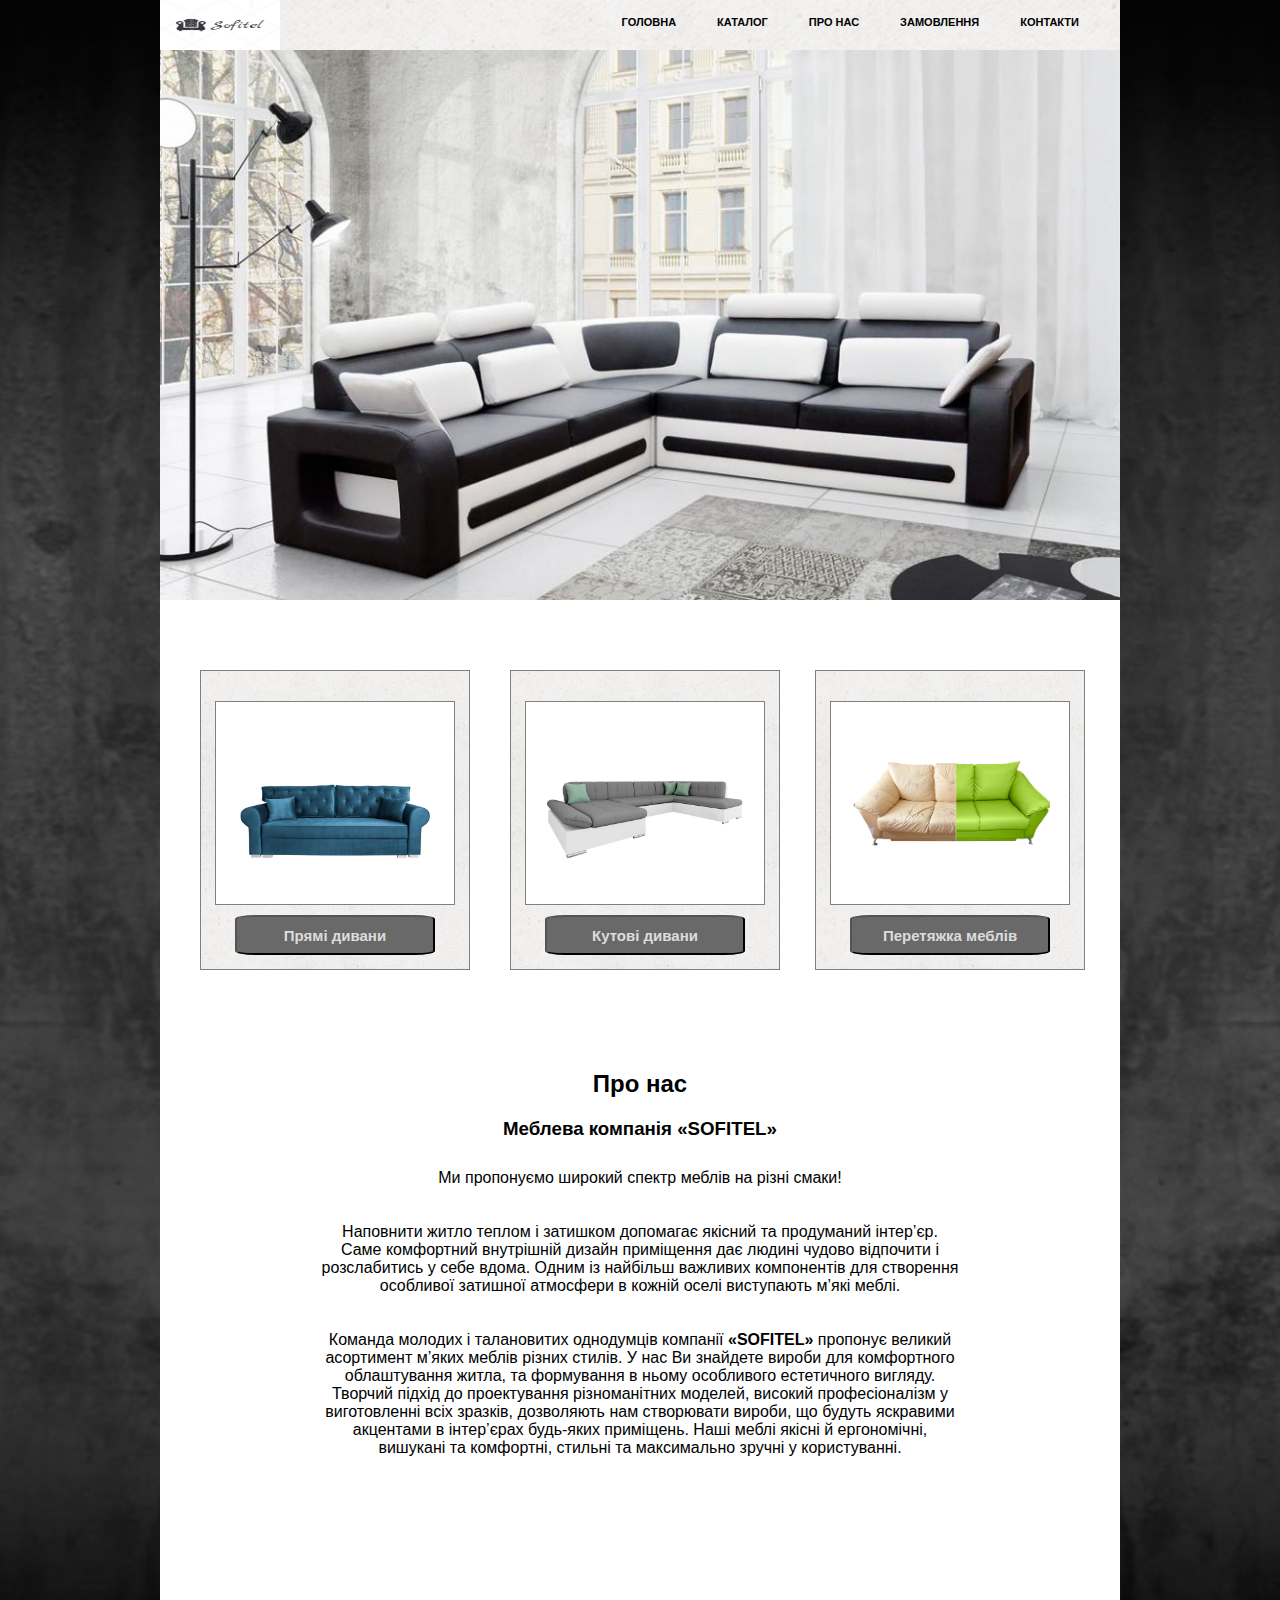
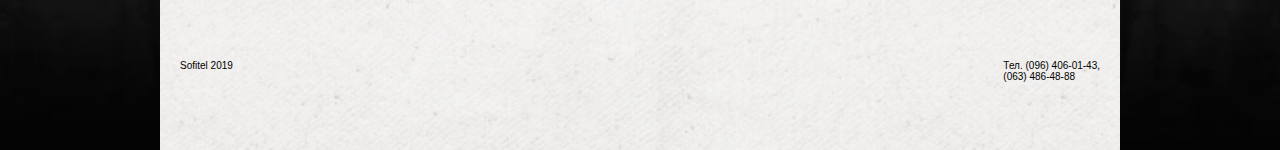
==== index.html @ e5ec9c27 "adding local files to sofitel repository" ====
<!DOCTYPE html>
	<html>
	<head>
		<title>Sofitel</title>
		<meta charset="UTF-8">
		<link rel="stylesheet" type="text/css" href="css/normalize.css">
		<link rel="stylesheet" type="text/css" href="css/sofitel.css">
	</head>


	<body>
		<!--HEADER-->
		<header>
			<div class="container">
				<div class="heading clearfix" id="head">
					<img src="images/logo.png" alt="Sofitel" class="logo">
					
					<!--NAVIGATION-->
					<nav>
						<ul class="menu">
							<li class="menu_list"><a href="index.html">Головна</a></li>
							<li class="menu_list"><a href="#">Каталог</a><ul class="submenu">
                            	<li><a href="straight_sofas.html">Прямі дивани</a></li>
                            	<li><a href="corner_sofas.html">Кутові дивани</a></li>
                            	<li><a href="#">Перетяжка меблів</a></li>
                            </ul>
							</li>
							<li class="menu_list"><a href="about.html">Про нас</a></li>
							<li class="menu_list"><a href="#">Замовлення</a></li>
							<li class="menu_list"><a href="contacts.html">Контакти</a></li>
						</ul>
					</nav>
					<!--/NAVIGATION-->
			</div>
		</div>
		</header>
		<!--/HEADER-->

		<section>
			<div class="container" id="main">
			</div>
		</section>


		<!--Section catalog-->
		<section id="catalog">
			<div class="container">
				<div class="furniture clearfix">
					<div class="furniture_section">
						<div class="section_image"><img src="images/straight_sofas.jpg" alt="Straight_sofas">
						</div>
						<button class="section_header"><a href="straight_sofas.html"><h2>Прямі дивани</h2></a>
						</button>
					</div>
					<div class="furniture_section">
						<div class="section_image"><img src="images/corner_sofas.jpg" alt="Corner_sofas">
						</div>
						<button class="section_header"><a href="corner_sofas.html"><h2>Кутові дивани</h2></a>
						</button>
					</div>
					<div class="furniture_section">
						<div class="section_image"><img src="images/sofa_constriction.png" alt="Straight_sofas">
						</div>
						<button class="section_header"><h2><a href="#">Перетяжка меблів</a></h2>
						</button>
					</div>
				</div>
			</div>
		</section>
		<!--/Section catalog-->

		<!--Section About-->
		<section>
			<div class="container" id="about">
				<div class="about">
					<h2>Про нас</h2>
					<div>
						<h3>Меблева компанія «SOFITEL»</h3>
						<p>Ми пропонуємо широкий спектр меблів на різні смаки!</p>
						<p>Наповнити житло теплом і затишком допомагає якісний та продуманий інтер’єр. Саме комфортний внутрішній дизайн приміщення дає людині чудово відпочити і розслабитись у себе вдома. Одним із найбільш важливих компонентів для створення особливої затишної атмосфери в кожній оселі виступають м’які  меблі.</p>
						<p>Команда молодих і талановитих однодумців компанії <span class="bold"><bold>«SOFITEL»</bold> </span> пропонує  великий асортимент м’яких меблів різних стилів. У нас Ви знайдете вироби для комфортного облаштування житла, та формування в ньому особливого естетичного вигляду. Творчий підхід до проектування різноманітних моделей, високий професіоналізм у виготовленні всіх зразків, дозволяють нам створювати вироби, що будуть  яскравими акцентами в інтер’єрах будь-яких приміщень. Наші меблі якісні й ергономічні, вишукані та комфортні, стильні та максимально зручні у користуванні.</p>
						<p></p>
					</div>
				</div>
			</div>	
		</section>
		<!--/Section About-->

		<!--FOOTER-->
		<footer>
			<div class="container" id="footer">
				<div class="footer clearfix">
				<p class="footer_item">Sofitel 2019</p>
				<p class="footer_item">Тел. (096) 406-01-43, <br> (063) 486-48-88 </p>
				</div>
			</div>
		</footer>
		<!--/FOOTER-->
	</body>
</html>
---- css/sofitel.css ----
/* GENERAL STYLES START*/
body {
	font-family: Arial, San_Serif;
	font-size: 100%;
	background: url(../images/background11.jpg) no-repeat center top / cover;
	margin: 0; /* defoultni vidstupy */
	padding: 0;
}

div {
	box-sizing: border-box; /* padding doesen't count */
}

a {
	text-decoration: none; /* bez pidkreslennia */
	color: black;
}

ul {
	list-style: none;
	margin: 0;
	padding: 0;
}

.container {
	margin: 0 auto; /* po centri */
	background-color: white;
	width: 960px;
}

.clearafix:after {
	content: '';
	display: table;
	width: 100%;
	clear: both;
}
/* GENERAL STYLES END */

/* HEADER START */
#head {
	background: url(../images/background8.jpg) no-repeat center top / cover;
	height: 50px;
	width: 960px;
	position: fixed;
	z-index: 9999;

}

nav {
	float: right;
}

.logo {
	width: 120px;
	height: 50px;
	float: left;
}

.menu_list {
	float: left;
	display: block;
	margin-right: 41px;
	list-style-type: none;
	position: relative;
}

.submenu {
	background: url(../images/background8.jpg) no-repeat center top / cover;
	position: absolute;
	border: 2px solid grey;
	opacity: 0;
}

.menu a {
	text-transform: uppercase;
	line-height: 4em;
	font-size: 11px;
	font-weight: bold;
	color: black;
	padding-top: 7px;
}

.menu a:hover {
	color: white;
}

.menu_list:hover .submenu {
	opacity: 1;	
}

.submenu li {
	padding-left: 20px;
}

.submenu {
	box-sizing: border-box; 
	display: block;
	height: 130px;
	width: 150px;
	background-color: grey;
	transition: 0.3s opacity;	
}

.submenu li:nth-child(2) {
	border-bottom: 1px solid grey;
	border-top: 1px solid grey;
}
/* HEADER END */

/* MAIN SECTION START */
#main {
	background: url(../images/main_image.jpg) no-repeat center top / cover;
	height: 600px;
}
/* MAIN SECTION END */

/* CATALOG START */
.furniture {
	height: 400px;
	padding-top: 70px;
}

.furniture img {
	height: 200px;
	width: 200px;
}

.furniture_section {
	width: 270px;
	height: 300px;
	float: left;
	text-align: center;
	font-size: 10px;
	margin-left: 40px;
	border: 1px solid grey;
	background: url(../images/background8.jpg) no-repeat center top / cover;
}

.furniture_section:last-child {
	float: right;
	margin-left: 0px;
	margin-right: 35px;
}

.furniture_section:nth-child(2) {
	margin-left: 40px;
}

.furniture_section h2 {
	margin: 0 auto;
}

.furniture_section a {
	color: #DCDCDC;
}

.furniture_section button {
	margin-top: 10px;
	background-color: #696969;
	height: 40px;
	width: 200px;
	border-radius: 10%;
}

.section_image {
	background-color: white;
	border: 1px solid grey;
	width: 240px;
	margin: 0 auto;
	margin-top: 30px;
}
/* CATALOG END */

/* ABOUT START */
.about {
	text-align: center;
	padding-top: 50px;
	padding-right: 150px;
	padding-left: 150px;
	padding-bottom: 0;
}

.about p {
	padding: 10px;
}

#about {
	height: 600px;
}

.bold {
	font-weight: bold;
}
/* ABOUT END */

/* CONTACTS START */
.contacts {
	text-align: center;
	padding-top: 50px;
	padding-right: 150px;
	padding-left: 150px;
	padding-bottom: 0;
}

.contacts p {
	padding: 10px;
}

#contacts {
	height: 600px;
}

.bold {
	font-weight: bold;
}

/* CONTACTS END */
#footer {
	height: 150px;
	background: url(../images/background8.jpg) no-repeat center top / cover;
}

.footer {
	padding-top: 50px;
}

.footer_item {
	float: left;
	font-size: 10px;
	padding-left: 20px;
	padding-right: 20px;
}

.footer_item:last-child {
	float: right;
}


/* SOFA START*/
.straight_sofas {
	height: 3200px;
}

.corner_sofas {
	height: 6300px;
}

.furniture_constriction {
	height: 300px;
}

.sofa_img {
	height: 300px;
	width: 300px;
}

.sofa_image {
	margin-top: 50px;
	height: 220px;
	width: 300px;
}

.sofa_item {
	width: 300px;
	height: 350px;
	width: 50%;
	float: left;
	text-align: center;
	font-size: 10px;
	padding-left: 40px;
	border: 1px solid grey;
}

.sofa_item:last-child {
	float: right;
	padding-left: 0px; 
	padding-right: 35px;
}
/* SOFA END*/


/*PRODUCT CARD START*/
.product_card {
	height: 960px;
}

.card_image {
	width: 600px;
	height: 600px;
}

.card {
	margin: 0 auto;
	width: 600px;
	height: 600px;
	text-align: center;
}
/*PRODUCT CARD END*/
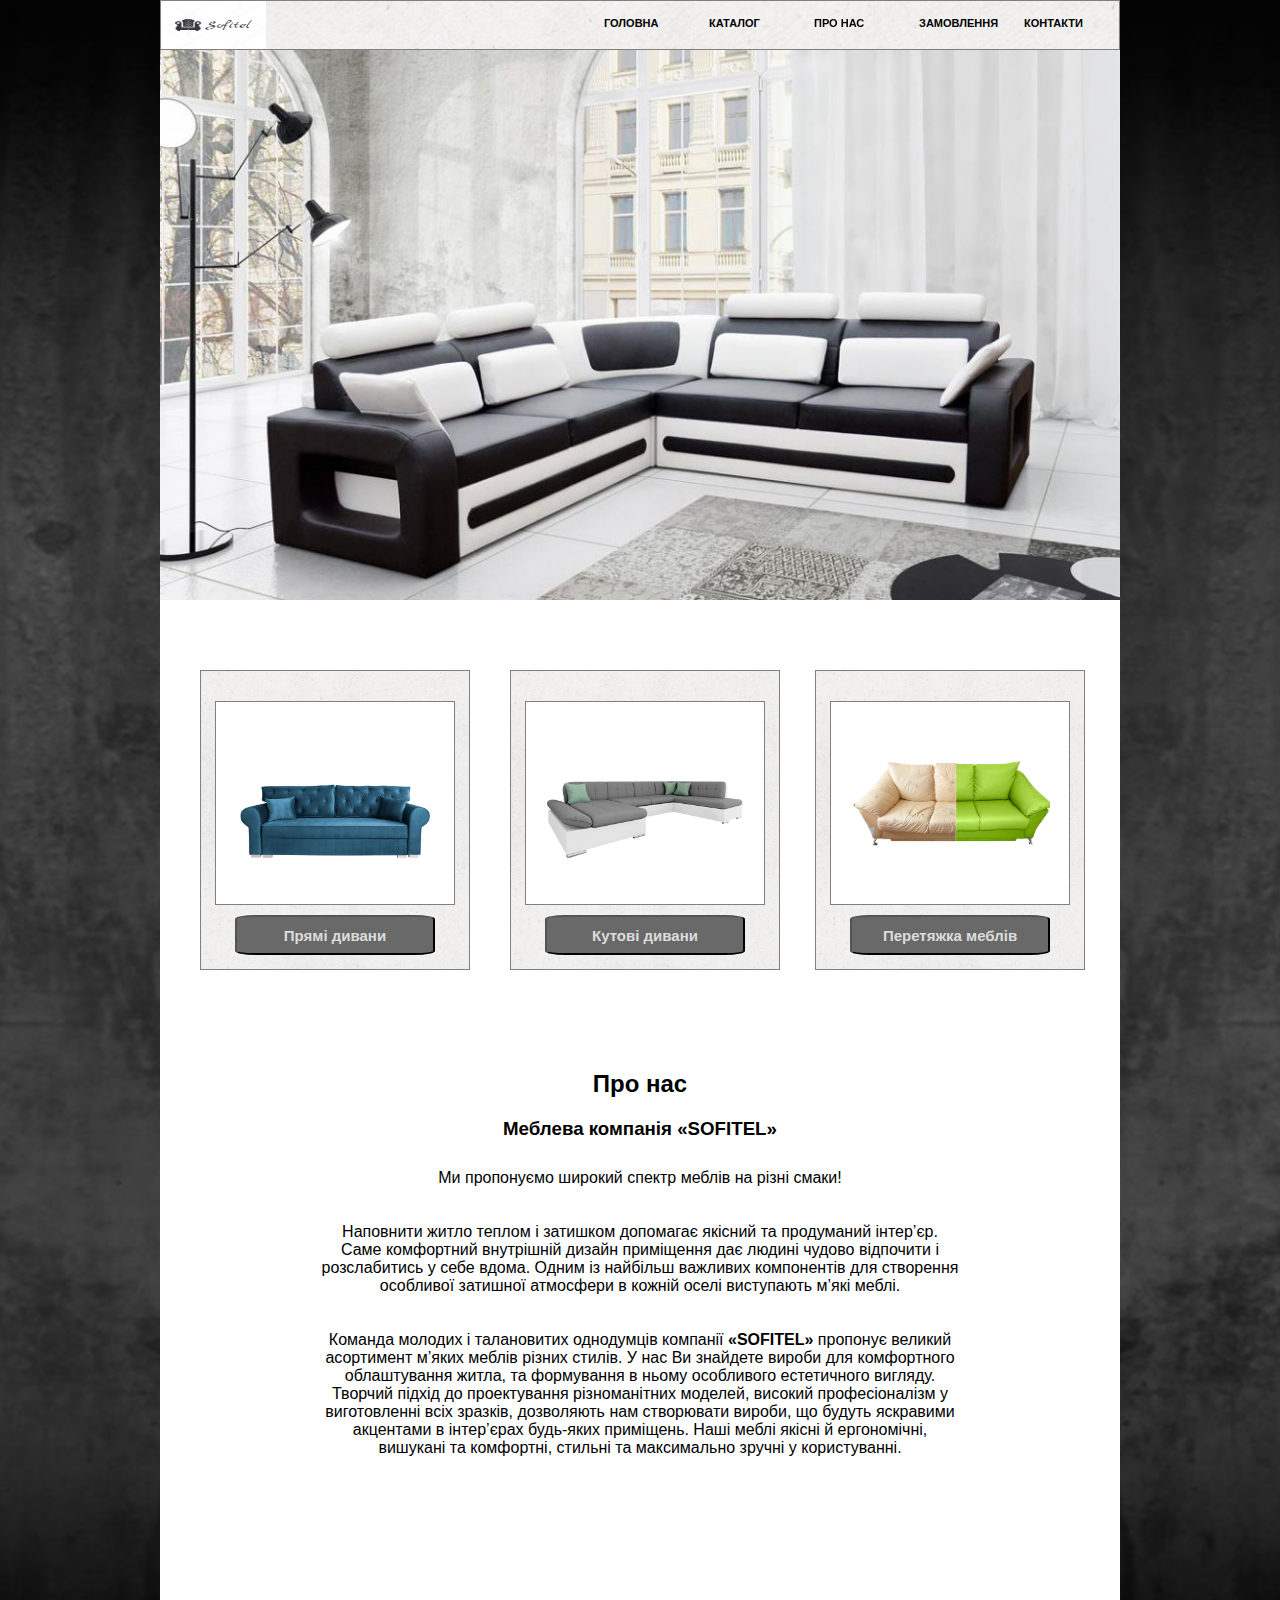
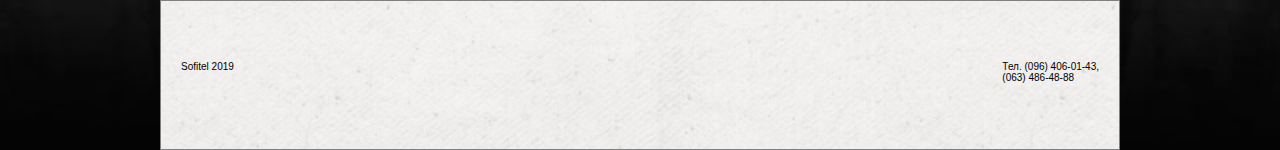
==== commit a3e17e23: "changed menu and catalog styles" ====
--- a/index.html
+++ b/index.html
@@ -1,10 +1,10 @@
 <!DOCTYPE html>
 	<html>
 	<head>
-		<title>Sofitel</title>
+		<title>М'яка фурнітура | Sofitel</title>
 		<meta charset="UTF-8">
 		<link rel="stylesheet" type="text/css" href="css/normalize.css">
-		<link rel="stylesheet" type="text/css" href="css/sofitel.css">
+		<link rel="stylesheet" type="text/css" href="css/style.css">
 	</head>
 
 
@@ -12,18 +12,19 @@
 		<!--HEADER-->
 		<header>
 			<div class="container">
-				<div class="heading clearfix" id="head">
+				<div class="heading clearfix" id="heading">
 					<img src="images/logo.png" alt="Sofitel" class="logo">
 					
 					<!--NAVIGATION-->
 					<nav>
 						<ul class="menu">
 							<li class="menu_list"><a href="index.html">Головна</a></li>
-							<li class="menu_list"><a href="#">Каталог</a><ul class="submenu">
-                            	<li><a href="straight_sofas.html">Прямі дивани</a></li>
-                            	<li><a href="corner_sofas.html">Кутові дивани</a></li>
-                            	<li><a href="#">Перетяжка меблів</a></li>
-                            </ul>
+							<li class="menu_list"><a href="#">Каталог</a>
+								<ul class="submenu">
+									<li><a href="straight_sofas.html">Прямі дивани</a></li>
+									<li><a href="corner_sofas.html">Кутові дивани</a></li>
+									<li><a href="#">Перетяжка меблів</a></li>
+								</ul>
 							</li>
 							<li class="menu_list"><a href="about.html">Про нас</a></li>
 							<li class="menu_list"><a href="#">Замовлення</a></li>
@@ -43,26 +44,26 @@
 
 
 		<!--Section catalog-->
-		<section id="catalog">
-			<div class="container">
+		<section>
+			<div class="container" id="catalog">
 				<div class="furniture clearfix">
 					<div class="furniture_section">
-						<div class="section_image"><img src="images/straight_sofas.jpg" alt="Straight_sofas">
+						<div class="section_image"><a href="straight_sofas.html"><img src="images/straight_sofas.jpg" alt="Straight_sofas">
 						</div>
-						<button class="section_header"><a href="straight_sofas.html"><h2>Прямі дивани</h2></a>
-						</button>
+						<button class="section_header"><h2>Прямі дивани</h2>
+						</button></a>
 					</div>
 					<div class="furniture_section">
-						<div class="section_image"><img src="images/corner_sofas.jpg" alt="Corner_sofas">
+						<div class="section_image"><a href="corner_sofas.html"><img src="images/corner_sofas.jpg" alt="Corner_sofas">
 						</div>
-						<button class="section_header"><a href="corner_sofas.html"><h2>Кутові дивани</h2></a>
-						</button>
+						<button class="section_header"><h2>Кутові дивани</h2>
+						</button></a>
 					</div>
 					<div class="furniture_section">
-						<div class="section_image"><img src="images/sofa_constriction.png" alt="Straight_sofas">
+						<div class="section_image"><a href="#"><img src="images/sofa_constriction.png" alt="Straight_sofas">
 						</div>
-						<button class="section_header"><h2><a href="#">Перетяжка меблів</a></h2>
-						</button>
+						<button class="section_header"><h2>Перетяжка меблів</h2>
+						</button></a>
 					</div>
 				</div>
 			</div>
--- a/css/style.css
+++ b/css/style.css
@@ -0,0 +1,313 @@
+/* GENERAL STYLES START*/
+body {
+	font-family: Arial, San_Serif;
+	font-size: 100%;
+	background: url(../images/background11.jpg) no-repeat center top / cover;
+	margin: 0; /* defoultni vidstupy */
+	padding: 0;
+}
+
+div {
+	box-sizing: border-box; /* padding doesen't count */
+}
+
+a {
+	text-decoration: none; /* bez pidkreslennia */
+	color: black;
+}
+
+ul {
+	list-style: none;
+	margin: 0;
+	padding: 0;
+}
+
+.container {
+	margin: 0 auto; /* po centri */
+	background-color: white;
+	width: 960px;
+}
+
+.clearafix:after {
+	content: '';
+	display: table;
+	width: 100%;
+	clear: both;
+}
+/* GENERAL STYLES END */
+
+/* HEADER START */
+.heading {
+	background: url(../images/background8.jpg) no-repeat center top / cover;
+	height: 50px;
+	width: 960px;
+	border: 1px solid grey;
+	position: fixed;
+	z-index: 9999;
+}
+
+nav {
+	float: right;
+}
+
+.logo {
+	width: 105px;
+	height: 48px;
+	float: left;
+}
+
+.menu_list {
+	float: left;
+	display: block;
+	list-style-type: none;
+	position: relative;
+}
+
+.submenu {
+	position: absolute;
+	opacity: 0;
+}
+
+.menu a {
+	text-transform: uppercase;
+	font-size: 11px;
+	font-weight: bold;
+	color: black;
+}
+
+.menu li {
+	padding-top: 12px;
+	padding-left: 10px;
+	box-sizing: border-box; 
+	display: block;
+	height: 49px;
+	width: 100px;
+	margin-right: 5px;
+}
+
+.menu a:hover {
+	color: #DCDCDC;
+}
+.menu li:hover {
+	box-shadow: 10px 5px 5px black;
+	transform: scale(1.05);
+	border: 1px solid grey;
+}
+
+.menu_list:hover .submenu {
+	opacity: 1;	
+}
+
+.submenu li {
+	padding-top: 10px;
+	background: url(../images/background8.jpg) no-repeat center top / cover;
+	height: 40px;
+	width: 150px;
+	border: 1px solid grey;
+}
+
+/* HEADER END */
+
+/* MAIN SECTION START */
+#main {
+	background: url(../images/main_image.jpg) no-repeat center top / cover;
+	height: 600px;
+}
+/* MAIN SECTION END */
+
+/* CATALOG START */
+.furniture {
+	height: 400px;
+	padding-top: 70px;
+}
+
+.furniture img {
+	height: 200px;
+	width: 200px;
+}
+
+.furniture_section {
+	width: 270px;
+	height: 300px;
+	float: left;
+	text-align: center;
+	font-size: 10px;
+	margin-left: 40px;
+	border: 1px solid grey;
+	background: url(../images/background8.jpg) no-repeat center top / cover;
+	transition: transform 0.5s;
+}
+
+.furniture_section:last-child {
+	float: right;
+	margin-left: 0px;
+	margin-right: 35px;
+}
+
+.furniture_section:nth-child(2) {
+	margin-left: 40px;
+}
+
+.furniture_section h2 {
+	margin: 0 auto;
+}
+
+.furniture_section a {
+	color: #DCDCDC;
+}
+
+.furniture_section a:hover {
+	color: #A9A9A9;
+} 
+
+.furniture_section button {
+	margin-top: 10px;
+	background-color: #696969;
+	height: 40px;
+	width: 200px;
+	border-radius: 10%;
+}
+
+.furniture_section button:hover {
+	transform: scale(1.1);
+}
+
+.section_image {
+	background-color: white;
+	border: 1px solid grey;
+	width: 240px;
+	margin: 0 auto;
+	margin-top: 30px;
+	transition: transform 0.5s;
+}
+
+.section_image:hover {
+	transform: scale(1.1);
+}
+/* CATALOG END */
+
+/* ABOUT START */
+.about {
+	text-align: center;
+	padding-top: 50px;
+	padding-right: 150px;
+	padding-left: 150px;
+	padding-bottom: 0;
+}
+
+.about p {
+	padding: 10px;
+}
+
+#about {
+	height: 600px;
+}
+
+.bold {
+	font-weight: bold;
+}
+/* ABOUT END */
+
+/* CONTACTS START */
+.contacts {
+	text-align: center;
+	padding-top: 50px;
+	padding-right: 150px;
+	padding-left: 150px;
+	padding-bottom: 0;
+}
+
+.contacts p {
+	padding: 10px;
+}
+
+#contacts {
+	height: 600px;
+}
+
+.bold {
+	font-weight: bold;
+}
+
+/* CONTACTS END */
+#footer {
+	height: 150px;
+	background: url(../images/background8.jpg) no-repeat center top / cover;
+	border: 1px solid grey;
+}
+
+.footer {
+	padding-top: 50px;
+}
+
+.footer_item {
+	float: left;
+	font-size: 10px;
+	padding-left: 20px;
+	padding-right: 20px;
+}
+
+.footer_item:last-child {
+	float: right;
+}
+
+
+/* SOFAS START*/
+.straight_sofas {
+	height: 3200px;
+}
+
+.corner_sofas {
+	height: 6300px;
+}
+
+.furniture_constriction {
+	height: 300px;
+}
+
+.sofa_img {
+	height: 300px;
+	width: 300px;
+}
+
+.sofa_image {
+	margin-top: 50px;
+	height: 220px;
+	width: 300px;
+}
+
+.sofa_item {
+	width: 300px;
+	height: 350px;
+	width: 50%;
+	float: left;
+	text-align: center;
+	font-size: 10px;
+	padding-left: 40px;
+}
+
+.sofa_item:last-child {
+	float: right;
+	padding-left: 0px; 
+	padding-right: 35px;
+}
+/* SOFAS END*/
+
+
+/*PRODUCT CARD START*/
+.product_card {
+	height: 960px;
+}
+
+.card_image {
+	width: 600px;
+	height: 600px;
+}
+
+.card {
+	margin: 0 auto;
+	width: 600px;
+	height: 600px;
+	text-align: center;
+}
+/*PRODUCT CARD END*/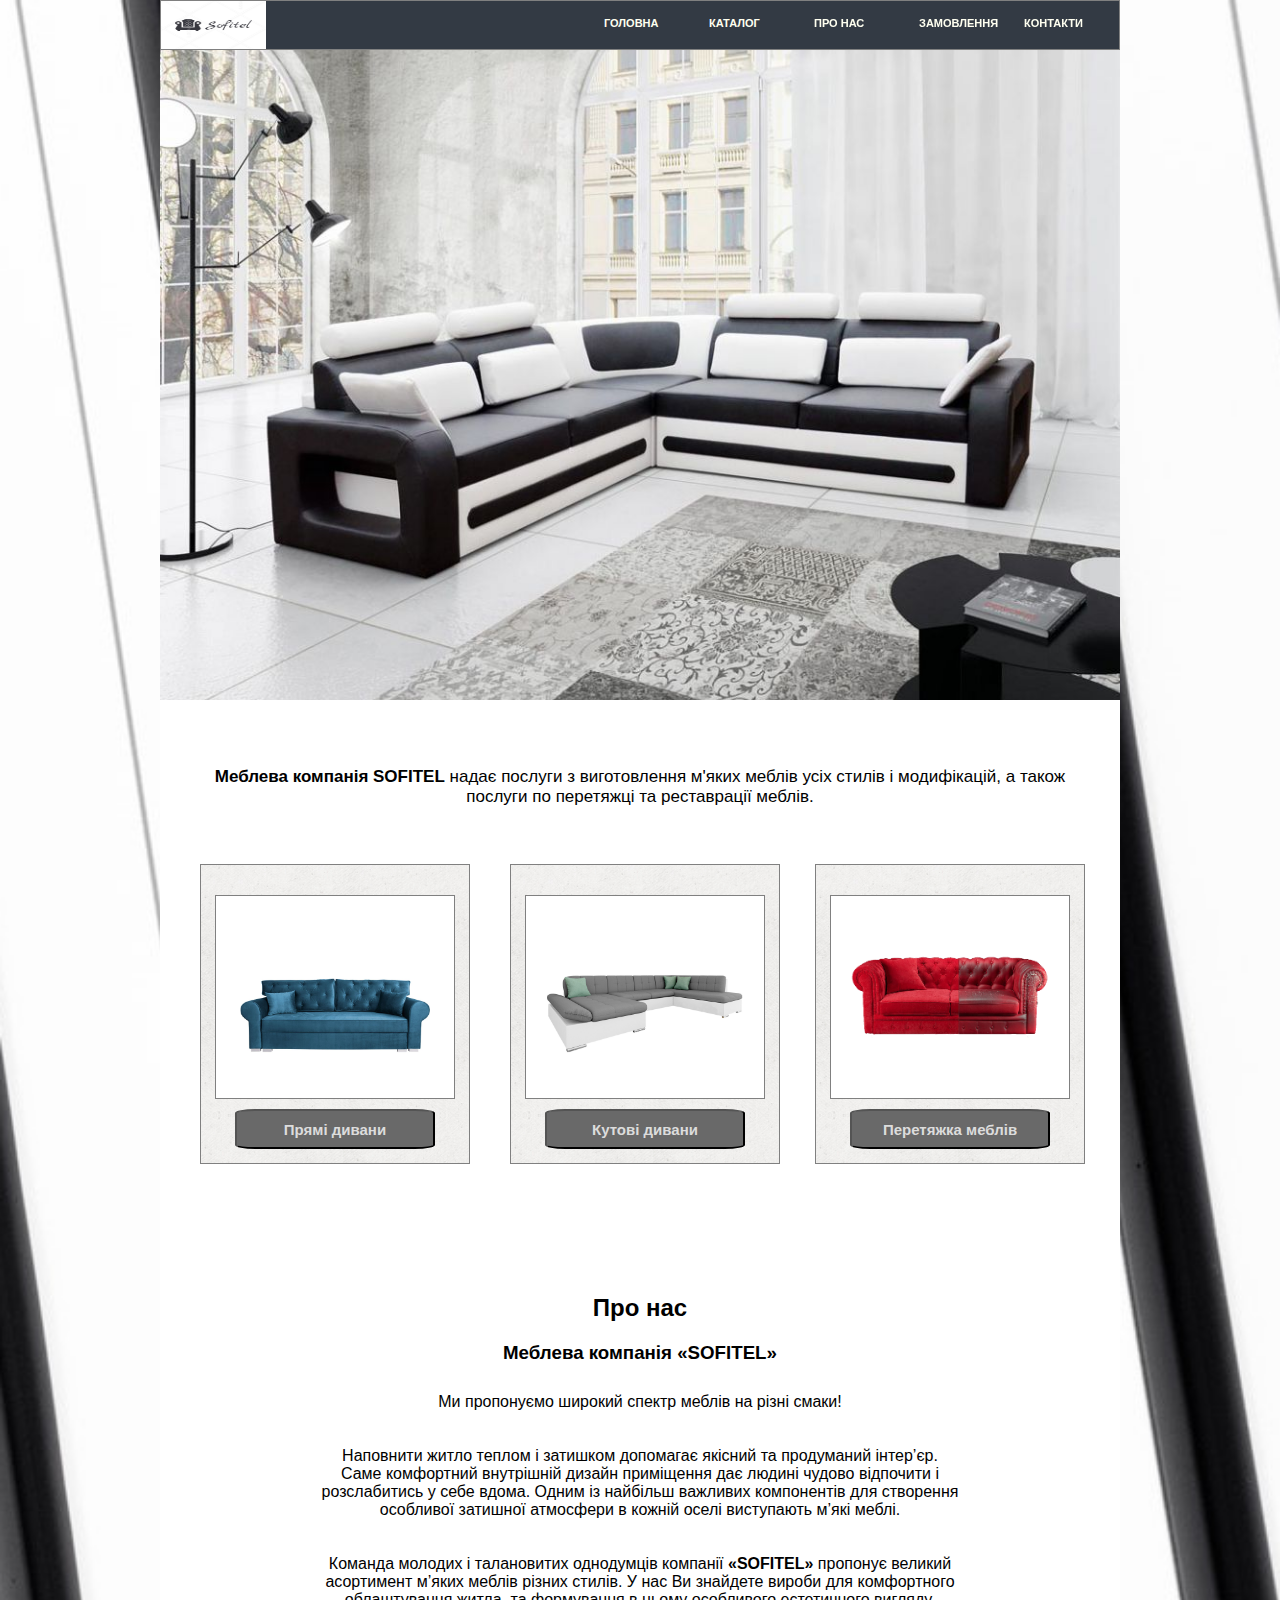
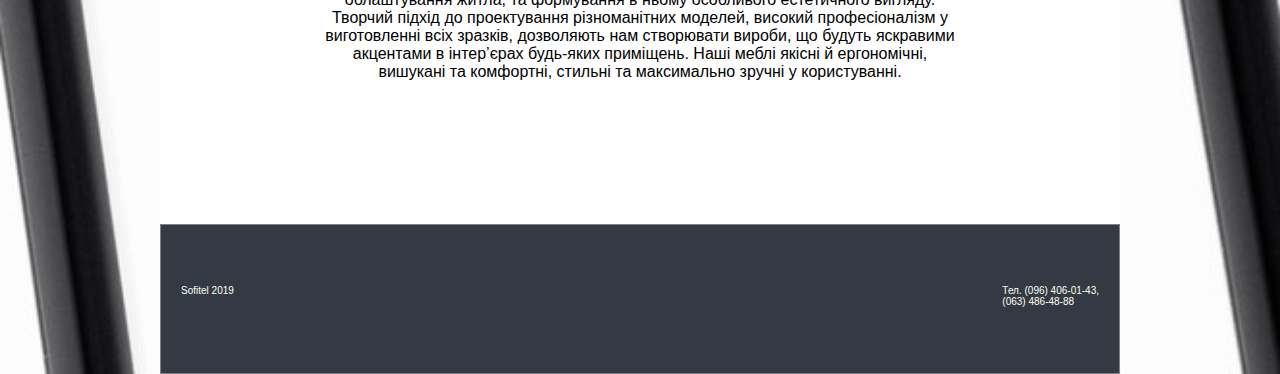
==== commit e843b9cb: "changed images & background" ====
--- a/index.html
+++ b/index.html
@@ -10,6 +10,7 @@
 
 	<body>
 		<!--HEADER-->
+		<div class="main_container">
 		<header>
 			<div class="container">
 				<div class="heading clearfix" id="heading">
@@ -19,7 +20,7 @@
 					<nav>
 						<ul class="menu">
 							<li class="menu_list"><a href="index.html">Головна</a></li>
-							<li class="menu_list"><a href="#">Каталог</a>
+							<li class="menu_list"><a href="catalog.html">Каталог</a>
 								<ul class="submenu">
 									<li><a href="straight_sofas.html">Прямі дивани</a></li>
 									<li><a href="corner_sofas.html">Кутові дивани</a></li>
@@ -46,6 +47,10 @@
 		<!--Section catalog-->
 		<section>
 			<div class="container" id="catalog">
+				<div class="catalog_info">
+					<p><span class="bold"><bold>Меблева компанія SOFITEL</bold></span> надає послуги з виготовлення м'яких меблів усіх стилів і модифікацій, а також послуги по перетяжці та реставрації меблів.
+					</p>
+				</div>
 				<div class="furniture clearfix">
 					<div class="furniture_section">
 						<div class="section_image"><a href="straight_sofas.html"><img src="images/straight_sofas.jpg" alt="Straight_sofas">
@@ -97,5 +102,6 @@
 			</div>
 		</footer>
 		<!--/FOOTER-->
+	</div>
 	</body>
 </html>--- a/css/style.css
+++ b/css/style.css
@@ -2,7 +2,8 @@
 body {
 	font-family: Arial, San_Serif;
 	font-size: 100%;
-	background: url(../images/background11.jpg) no-repeat center top / cover;
+	background: url(../images/background9.jpg) no-repeat center top / cover;
+	/*background: url(../images/furniture1.jpg) no-repeat fixed 100% 100%;*/
 	margin: 0; /* defoultni vidstupy */
 	padding: 0;
 }
@@ -38,7 +39,8 @@
 
 /* HEADER START */
 .heading {
-	background: url(../images/background8.jpg) no-repeat center top / cover;
+	/*background: url(../images/background8.jpg) no-repeat center top / cover;*/
+	background-color: #333a44;
 	height: 50px;
 	width: 960px;
 	border: 1px solid grey;
@@ -61,18 +63,13 @@
 	display: block;
 	list-style-type: none;
 	position: relative;
-}
-
-.submenu {
-	position: absolute;
-	opacity: 0;
 }
 
 .menu a {
 	text-transform: uppercase;
 	font-size: 11px;
 	font-weight: bold;
-	color: black;
+	color: #FFFFF0;
 }
 
 .menu li {
@@ -98,11 +95,19 @@
 	opacity: 1;	
 }
 
+.submenu {
+	position: absolute;
+	margin-top: 15px;
+	box-sizing: border-box; 
+	float: left;
+	opacity: 0;
+}
+
 .submenu li {
 	padding-top: 10px;
-	background: url(../images/background8.jpg) no-repeat center top / cover;
+	background-color: #333a44;
 	height: 40px;
-	width: 150px;
+	width: 160px;
 	border: 1px solid grey;
 }
 
@@ -111,14 +116,21 @@
 /* MAIN SECTION START */
 #main {
 	background: url(../images/main_image.jpg) no-repeat center top / cover;
-	height: 600px;
+	height: 700px;
+	padding-top: 50px;
 }
 /* MAIN SECTION END */
 
 /* CATALOG START */
+.catalog_info {
+	display: block;
+	padding: 50px 40px 0px 40px;
+	text-align: center;
+	font-size: 17px;
+}
 .furniture {
 	height: 400px;
-	padding-top: 70px;
+	padding-top: 40px;
 }
 
 .furniture img {
@@ -232,12 +244,14 @@
 /* CONTACTS END */
 #footer {
 	height: 150px;
-	background: url(../images/background8.jpg) no-repeat center top / cover;
+	background-color: #333a44;
+	/*background: url(../images/background8.jpg) no-repeat center top / cover;*/
 	border: 1px solid grey;
 }
 
 .footer {
 	padding-top: 50px;
+	color: #FFFFF0;
 }
 
 .footer_item {
@@ -271,14 +285,14 @@
 }
 
 .sofa_image {
-	margin-top: 50px;
-	height: 220px;
-	width: 300px;
+	height: 300px;
+	width: 320px;
+	/*border: 1px solid grey;*/
 }
 
 .sofa_item {
-	width: 300px;
-	height: 350px;
+	width: 400px;
+	height: 330px;
 	width: 50%;
 	float: left;
 	text-align: center;
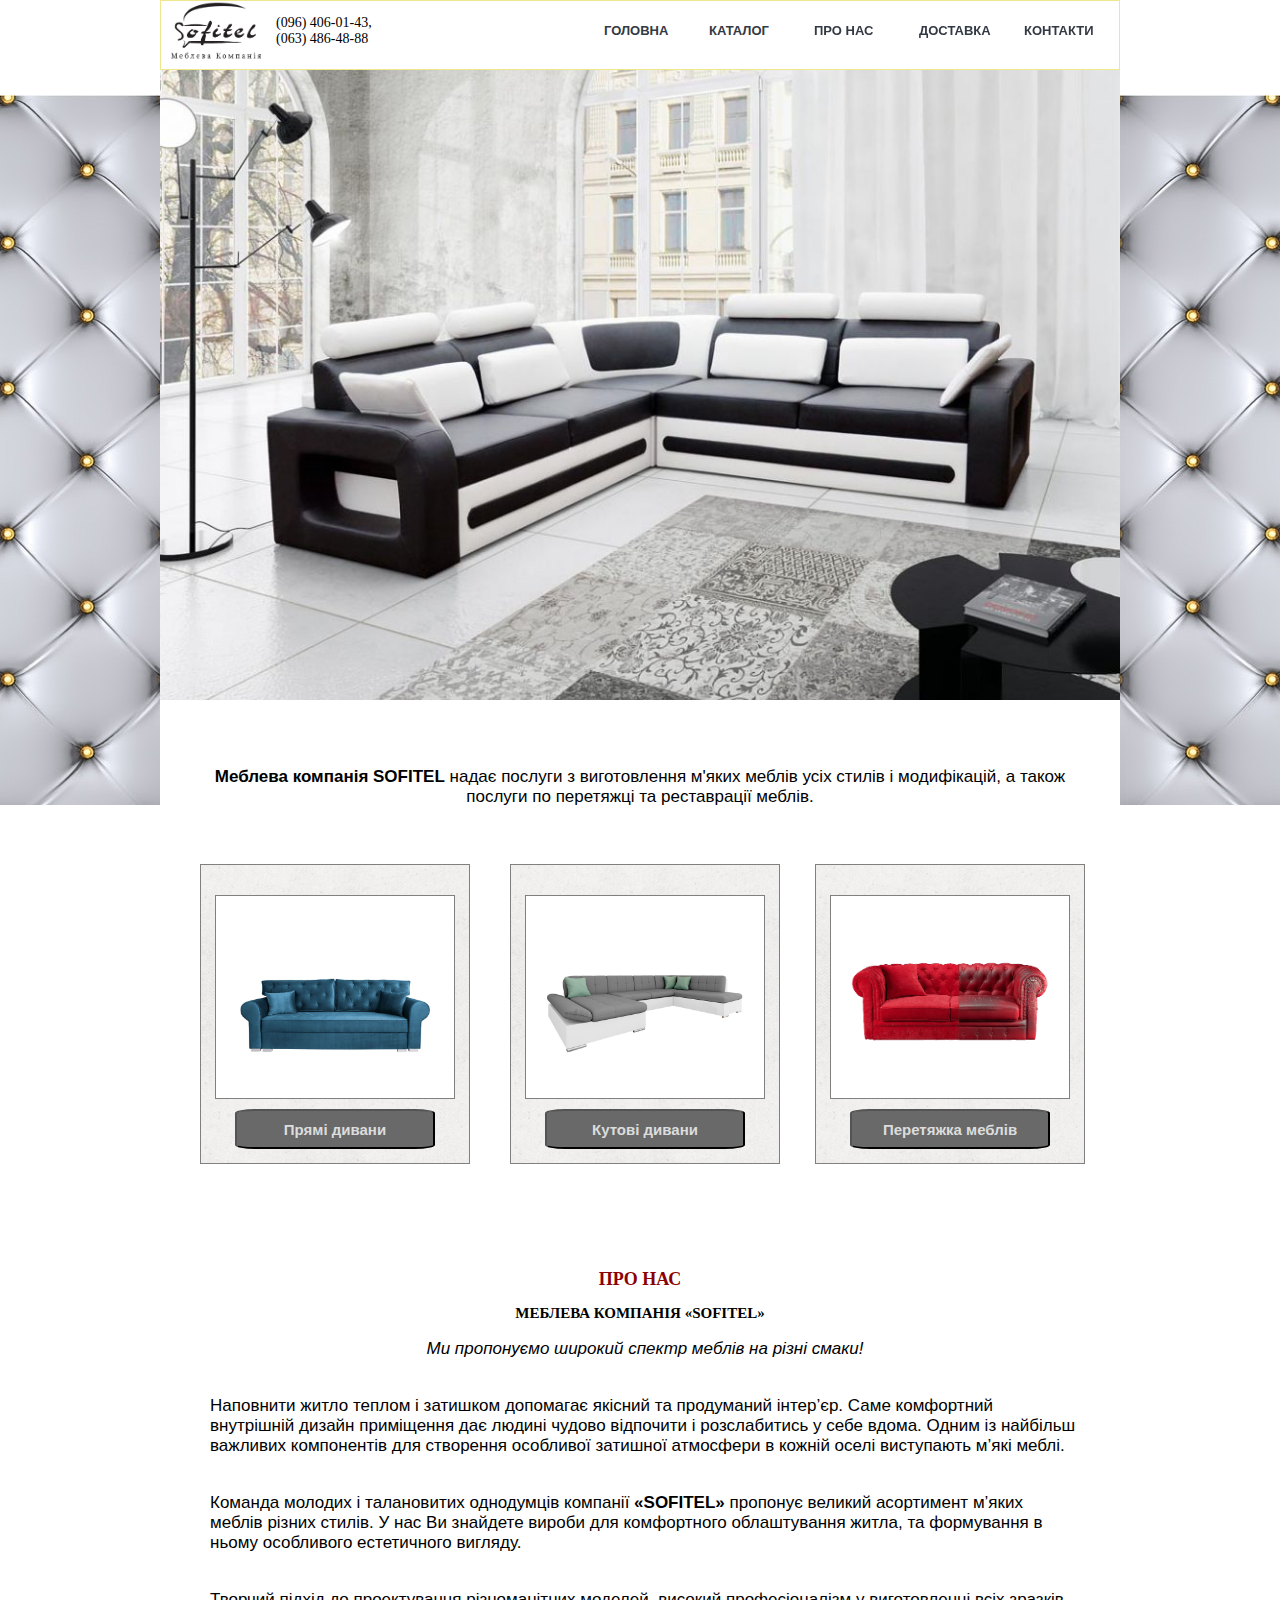
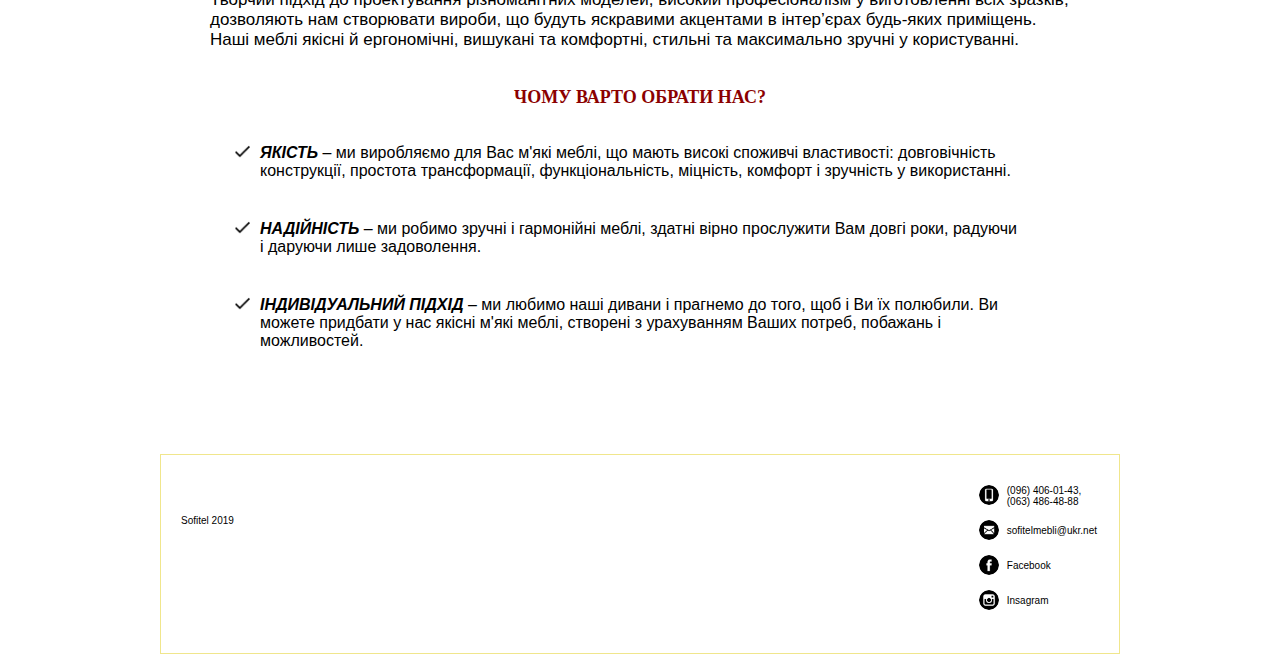
==== commit b6b3bcb0: "added constriction.html, delivery.html" ====
--- a/index.html
+++ b/index.html
@@ -10,11 +10,11 @@
 
 	<body>
 		<!--HEADER-->
-		<div class="main_container">
 		<header>
 			<div class="container">
 				<div class="heading clearfix" id="heading">
 					<img src="images/logo.png" alt="Sofitel" class="logo">
+					<p class="phone">(096) 406-01-43,<br> (063) 486-48-88</p>
 					
 					<!--NAVIGATION-->
 					<nav>
@@ -24,11 +24,11 @@
 								<ul class="submenu">
 									<li><a href="straight_sofas.html">Прямі дивани</a></li>
 									<li><a href="corner_sofas.html">Кутові дивани</a></li>
-									<li><a href="#">Перетяжка меблів</a></li>
+									<li><a href="constriction.html">Перетяжка меблів</a></li>
 								</ul>
 							</li>
 							<li class="menu_list"><a href="about.html">Про нас</a></li>
-							<li class="menu_list"><a href="#">Замовлення</a></li>
+							<li class="menu_list"><a href="delivery.html">Доставка</a></li>
 							<li class="menu_list"><a href="contacts.html">Контакти</a></li>
 						</ul>
 					</nav>
@@ -46,8 +46,8 @@
 
 		<!--Section catalog-->
 		<section>
-			<div class="container" id="catalog">
-				<div class="catalog_info">
+			<div class="container" id="catalog_section">
+				<div class="catalog">
 					<p><span class="bold"><bold>Меблева компанія SOFITEL</bold></span> надає послуги з виготовлення м'яких меблів усіх стилів і модифікацій, а також послуги по перетяжці та реставрації меблів.
 					</p>
 				</div>
@@ -65,7 +65,7 @@
 						</button></a>
 					</div>
 					<div class="furniture_section">
-						<div class="section_image"><a href="#"><img src="images/sofa_constriction.png" alt="Straight_sofas">
+						<div class="section_image"><a href="constriction.html"><img src="images/sofa_constriction.png" alt="Furniture constriction">
 						</div>
 						<button class="section_header"><h2>Перетяжка меблів</h2>
 						</button></a>
@@ -77,15 +77,26 @@
 
 		<!--Section About-->
 		<section>
-			<div class="container" id="about">
-				<div class="about">
-					<h2>Про нас</h2>
-					<div>
-						<h3>Меблева компанія «SOFITEL»</h3>
-						<p>Ми пропонуємо широкий спектр меблів на різні смаки!</p>
+			<div class="container" id="about_section">
+				<div>
+					<h2 class="about_header">Про нас</h2>
+					<div class="about">
+						<h3 class="about_subheader">Меблева компанія «SOFITEL»</h3>
+						<p class="about_p">Ми пропонуємо широкий спектр меблів на різні смаки!</p>
 						<p>Наповнити житло теплом і затишком допомагає якісний та продуманий інтер’єр. Саме комфортний внутрішній дизайн приміщення дає людині чудово відпочити і розслабитись у себе вдома. Одним із найбільш важливих компонентів для створення особливої затишної атмосфери в кожній оселі виступають м’які  меблі.</p>
-						<p>Команда молодих і талановитих однодумців компанії <span class="bold"><bold>«SOFITEL»</bold> </span> пропонує  великий асортимент м’яких меблів різних стилів. У нас Ви знайдете вироби для комфортного облаштування житла, та формування в ньому особливого естетичного вигляду. Творчий підхід до проектування різноманітних моделей, високий професіоналізм у виготовленні всіх зразків, дозволяють нам створювати вироби, що будуть  яскравими акцентами в інтер’єрах будь-яких приміщень. Наші меблі якісні й ергономічні, вишукані та комфортні, стильні та максимально зручні у користуванні.</p>
-						<p></p>
+						<p>Команда молодих і талановитих однодумців компанії <span class="bold"><bold>«SOFITEL»</bold> </span> пропонує  великий асортимент м’яких меблів різних стилів. У нас Ви знайдете вироби для комфортного облаштування житла, та формування в ньому особливого естетичного вигляду.</p> 
+						<p>Творчий підхід до проектування різноманітних моделей, високий професіоналізм у виготовленні всіх зразків, дозволяють нам створювати вироби, що будуть  яскравими акцентами в інтер’єрах будь-яких приміщень. Наші меблі якісні й ергономічні, вишукані та комфортні, стильні та максимально зручні у користуванні.</p>
+						<h2 class="about_header">Чому варто обрати нас?</h2>
+						<ul>
+							<li>
+								<span class="relative"><img src="images/check-symbol.png" alt="Done symbol" class="done_symbol"></span><span class="bold italic">ЯКІСТЬ</span> – ми виробляємо для Вас м'які меблі, що мають високі споживчі властивості: довговічність конструкції, простота трансформації, функціональність, міцність, комфорт і зручність у використанні.
+							</li>
+							<li><span class="relative"><img src="images/check-symbol.png" alt="Done symbol" class="done_symbol"></span></span><span class="bold italic">НАДІЙНІСТЬ</span> – ми робимо зручні і гармонійні меблі, здатні вірно прослужити Вам довгі роки, радуючи і даруючи лише задоволення.
+							</li>
+							<li>
+								<span class="relative"><img src="images/check-symbol.png" alt="Done symbol" class="done_symbol"></span></span><span class="bold italic">ІНДИВІДУАЛЬНИЙ ПІДХІД</span> – ми любимо наші дивани і прагнемо до того, щоб і Ви їх полюбили. Ви можете придбати у нас якісні м'які меблі, створені з урахуванням Ваших потреб, побажань і можливостей.
+							</li>
+						</ul>
 					</div>
 				</div>
 			</div>	
@@ -95,13 +106,38 @@
 		<!--FOOTER-->
 		<footer>
 			<div class="container" id="footer">
-				<div class="footer clearfix">
-				<p class="footer_item">Sofitel 2019</p>
-				<p class="footer_item">Тел. (096) 406-01-43, <br> (063) 486-48-88 </p>
+				<div class="footer">
+					<p class="footer_info">Sofitel 2019</p>
+					<div class="footer_contacts">
+						<div class="footer_contact">
+							<img src="images/smartphone.png" alt="Mobile" class="social_icon">
+							<div class="social_info">
+								<p>(096) 406-01-43, <br> (063) 486-48-88 </p>
+							</div>
+						</div>
+						<div class="footer_contact">
+							<img src="images/email.png" alt="Email" class="social_icon">
+							<div class="social_info">
+								<p class="social_p"><a href="mailto:sofitelmebli@ukr.net">sofitelmebli@ukr.net</a></p>
+							</div>
+						</div>
+						<div class="footer_contact">
+							<img src="images/facebook.png" alt="Facebook" class="social_icon icon_hover">
+							<div class="social_info">
+								<p class="social_p"><a href="https://www.facebook.com/sofitelmebli/">Facebook</a></p>
+							</div>
+						</div>
+						<div class="footer_contact">
+							<img src="images/instagram.png" alt="Instagram" class="social_icon">
+							<div class="social_info">
+								<p class="social_p"><a href="https://www.instagram.com/sofitelmebli/">Insagram</a></p>
+							</div>
+						</div>
+					</div>
 				</div>
 			</div>
 		</footer>
 		<!--/FOOTER-->
-	</div>
+
 	</body>
 </html>--- a/css/style.css
+++ b/css/style.css
@@ -2,14 +2,14 @@
 body {
 	font-family: Arial, San_Serif;
 	font-size: 100%;
-	background: url(../images/background9.jpg) no-repeat center top / cover;
-	/*background: url(../images/furniture1.jpg) no-repeat fixed 100% 100%;*/
+	background: url(../images/background_medium.jpg) no-repeat fixed center; 
 	margin: 0; /* defoultni vidstupy */
 	padding: 0;
 }
 
 div {
 	box-sizing: border-box; /* padding doesen't count */
+	color: black;
 }
 
 a {
@@ -17,7 +17,7 @@
 	color: black;
 }
 
-ul {
+nav ul {
 	list-style: none;
 	margin: 0;
 	padding: 0;
@@ -39,11 +39,11 @@
 
 /* HEADER START */
 .heading {
-	/*background: url(../images/background8.jpg) no-repeat center top / cover;*/
-	background-color: #333a44;
-	height: 50px;
+	/*background-color: #333a44;*/
+	background-color: white;
+	height: 70px;
 	width: 960px;
-	border: 1px solid grey;
+	border: 1px solid #F0E68C;
 	position: fixed;
 	z-index: 9999;
 }
@@ -53,11 +53,26 @@
 }
 
 .logo {
-	width: 105px;
-	height: 48px;
-	float: left;
-}
-
+	width: 90px;
+	height: 90px;
+	float: left;
+	margin-left: 10px;
+}
+
+.phone {
+	width: 150px;
+	margin-left: 15px;
+	font-size: 14px;
+	display: inline-block;
+	padding: 0px;
+	font-family: Bradley Hand, cursive;
+}
+/*.menu ul {
+	list-style: none;
+	margin: 0;
+	padding: 0;
+}
+*/
 .menu_list {
 	float: left;
 	display: block;
@@ -67,28 +82,31 @@
 
 .menu a {
 	text-transform: uppercase;
-	font-size: 11px;
+	font-size: 13px;
 	font-weight: bold;
-	color: #FFFFF0;
+	color: #333a44;
+	font-family: Trebuchet MS, sans-serif;
 }
 
 .menu li {
-	padding-top: 12px;
+	padding-top: 20px;
 	padding-left: 10px;
 	box-sizing: border-box; 
 	display: block;
-	height: 49px;
+	height: 70px;
 	width: 100px;
 	margin-right: 5px;
+	font-stretch: semi-condensed;
 }
 
 .menu a:hover {
-	color: #DCDCDC;
-}
+	color: #EEE8AA;
+}
+
 .menu li:hover {
-	box-shadow: 10px 5px 5px black;
 	transform: scale(1.05);
-	border: 1px solid grey;
+	/*box-shadow: 10px 5px 5px black;
+	border: 1px solid grey;*/
 }
 
 .menu_list:hover .submenu {
@@ -97,18 +115,20 @@
 
 .submenu {
 	position: absolute;
-	margin-top: 15px;
-	box-sizing: border-box; 
-	float: left;
+	margin-top: 20px;
 	opacity: 0;
 }
 
 .submenu li {
-	padding-top: 10px;
-	background-color: #333a44;
-	height: 40px;
-	width: 160px;
-	border: 1px solid grey;
+	padding-top: 5px;
+	background-color: white;
+	height: 30px;
+	width: 135px;
+	border: 1px solid #F0E68C;
+}
+
+.submenu a {
+	font-size: 12px;
 }
 
 /* HEADER END */
@@ -122,12 +142,18 @@
 /* MAIN SECTION END */
 
 /* CATALOG START */
-.catalog_info {
+#catalog {
+	padding-top: 50px;
+
+}
+
+.catalog {
 	display: block;
 	padding: 50px 40px 0px 40px;
 	text-align: center;
 	font-size: 17px;
 }
+
 .furniture {
 	height: 400px;
 	padding-top: 40px;
@@ -199,20 +225,59 @@
 /* CATALOG END */
 
 /* ABOUT START */
-.about {
-	text-align: center;
-	padding-top: 50px;
-	padding-right: 150px;
-	padding-left: 150px;
-	padding-bottom: 0;
+
+#about_section {
+	height: 830px;
+	padding-top: 30px;
+}
+
+#about {
+	height: 900px;
+	padding-top: 100px;
+}
+
+.about_p {
+	text-align: center;
+	font-style: italic;
+}
+
+.about li {
+	padding-left: 60px;
+	padding-right: 100px;
+	list-style: none;
+	padding-bottom: 20px;
+	padding-top: 20px;
+}
+
+.done_symbol {
+	height: 15px;
+	width: 15px;
+	position: absolute;
+	right: 10px;
+
+}
+
+.about_header {
+	text-transform: uppercase;
+	font-size: 18px;
+	text-align: center;
+	font-family: Bradley Hand, cursive;
+	color: #8B0000;
+}
+
+.about_subheader {
+	text-transform: uppercase;
+	font-size: 15px;
+	text-align: center;
+	font-family: Bradley Hand, cursive;
+	/*color: #8B0000;*/
 }
 
 .about p {
-	padding: 10px;
-}
-
-#about {
-	height: 600px;
+	font-size: 17px;
+	padding-left: 50px;
+	padding-right: 40px;
+	padding-bottom: 20px;
 }
 
 .bold {
@@ -220,59 +285,145 @@
 }
 /* ABOUT END */
 
+/*DELIVERY START*/
+#delivery {
+	height: 900px;
+}
+
+.delivery {
+	padding-top: 100px;
+}
+
+.delivery_header {
+	text-transform: uppercase;
+	font-size: 18px;
+	text-align: center;
+	font-family: Bradley Hand, cursive;
+	color: #8B0000;
+}
+
+.delivery p {
+	font-size: 17px;
+	padding-left: 50px;
+	padding-right: 40px;
+	padding-bottom: 20px;
+}
+/*DELIVERY END*/
+
 /* CONTACTS START */
 .contacts {
-	text-align: center;
 	padding-top: 50px;
-	padding-right: 150px;
-	padding-left: 150px;
 	padding-bottom: 0;
+	padding-top: 100px;
+	font-size: 17px;
 }
 
 .contacts p {
 	padding: 10px;
+	display: inline-block;
+	position: relative;
+	bottom: 10px;
+}
+
+.contacts h1 {
+	text-align: center;
+	font-family: Bookman, URW Bookman L, serif;
+	/*color: #8B0000;*/
+	/*color: #8B4513;*/
+	text-transform: uppercase;
+	font-size: 23px;
 }
 
 #contacts {
 	height: 600px;
 }
 
+.contact_type {
+	margin-left: 100px;
+}
+
+.contact_img {
+	height: 40px;
+	width: 40px;
+}
+
 .bold {
 	font-weight: bold;
 }
 
+.color {
+	color: #1E90FF;
+	text-decoration: underline;
+}
 /* CONTACTS END */
+
+/* FOOTER START */
 #footer {
-	height: 150px;
-	background-color: #333a44;
+	background-color: white;
 	/*background: url(../images/background8.jpg) no-repeat center top / cover;*/
-	border: 1px solid grey;
 }
 
 .footer {
+	border: 1px solid #F0E68C;
+	font-size: 10px;
+	height: 200px;
+	background-color: #FFFFFF;
+}
+
+.footer_info {
+	float: left;
+	padding-left: 20px;
 	padding-top: 50px;
-	color: #FFFFF0;
-}
-
-.footer_item {
-	float: left;
-	font-size: 10px;
-	padding-left: 20px;
-	padding-right: 20px;
-}
-
-.footer_item:last-child {
+}
+
+.footer_contacts {
+	margin-right: 10px;
+	margin-top: 20px;
 	float: right;
 }
 
+.footer_contact {
+	width: 140px;
+	height: 35px;
+}
+
+.social_icon {
+	height: 20px;
+	width: 20px;
+	margin-top: 10px;
+	margin-left: 10px;
+	border-radius: 50%;
+}
+
+.footer_contact a:hover  {
+	color: #BDB76B;
+}
+
+.social_icon:hover {
+	background-color: #BDB76B;
+	
+}
+
+.social_info {
+	margin-left: 5px;
+	height: 20px;
+	display: inline-block;
+	margin-bottom: 10px
+}
+
+.social_p {
+	position: relative;
+	bottom: 6px;
+}
+/*FOOTER END*/
 
 /* SOFAS START*/
 .straight_sofas {
-	height: 3200px;
+	height: 3400px;
 }
 
 .corner_sofas {
-	height: 6300px;
+	height: 6400px;
 }
 
 .furniture_constriction {
@@ -324,4 +475,170 @@
 	height: 600px;
 	text-align: center;
 }
-/*PRODUCT CARD END*/+/*PRODUCT CARD END*/
+
+/*FURNITURE CONSTRICTION START*/
+.constriction {
+	height: 1750px;
+	padding-top: 50px;
+
+}
+
+.sofa_cover {
+	font-size: 17px;
+}
+
+.sofa_cover p {
+	padding-left: 50px;
+	padding-right: 50px;
+}
+
+.constriction h3 {
+	text-align: center;
+}
+
+.cover_img {
+	text-align: center;
+}
+
+.cover_img img {
+	height: 300px;
+	width: 400px;
+	display: inline-block;
+}
+
+.before_after {
+	display: block;
+	/*border: 1px solid red;*/
+	height: 40px;
+}
+
+.inner_block {
+	background-color: #F0E68C;
+	border-radius: 10%;
+	text-transform: uppercase;
+	width: 200px;
+	font-weight: bold;
+	text-align: center;
+	font-family: Bookman, URW Bookman L, serif;
+	height: 30px;
+	float: left;
+	margin-left: 170px;
+}
+
+.inner_block:last-child {
+	float: right;
+	margin-left: 0px;
+	margin-right: 150px;
+}
+
+.before_after p {
+	/*border: 1px solid black;*/
+	margin: 0px;
+	padding: 0px;
+}
+
+.constriction_image {
+	height: 150px;
+	width: 960px;
+}
+
+.relative {
+	position: relative;
+}
+
+#absolute_before {
+	position: absolute;
+	top: 190px;
+	right: 170px;
+	background-color: transparent;
+}
+
+#absolute_after {
+	position: absolute;
+	top: 440px;
+	background-color: white;
+}
+
+.cover_exm {
+	height: 250px;
+	width: 350px;
+}
+
+.service_list {
+	height: 350px;
+	width: 360px;
+	border: 1px dashed #3CB371;
+	border-radius: 10%;
+	float: left;
+	display: inline-block;
+	margin-left: 100px;
+	margin-top: 50px;
+	padding: 25px;
+	position: relative;
+}
+
+.service_list li {
+	margin-top: 20px;
+	list-style: none;
+	position: ;
+}
+
+.done {
+	height: 12px;
+	width: 12px;
+	position: absolute;
+	left: 40px;
+}
+
+.cover_example {
+	float: right;
+	height: 450px;
+	width: 400px;
+	margin-right: 30px;
+}
+
+.tissues {
+	display: block;
+	/*border: 1px solid red;*/
+	margin-top: 550px;
+	padding-left: 40px;
+	padding-right: 40px;
+	text-align: center;
+	font-size: 17px;
+	height: 80px;
+}
+
+.tissues_img img {
+	height: 120px;
+	width: 180px;
+	float: left;
+	margin-left: 50px;
+}
+
+.additional_info {
+	display: block;
+	margin-top: 180px;
+	padding-left: 40px;
+	padding-right: 40px;
+	font-size: 16px;
+	font-weight: bold;
+	font-family: Bradley Hand, cursive;
+}
+
+.italic {
+	font-style: italic;
+}
+
+.additional_info img {
+	height: 40px;
+	width: 40px;
+}
+
+.additional_info p {
+	display: inline-block;
+	width: 800px;
+	position: relative;
+	padding-left: 5px;
+	top: 5px;
+}